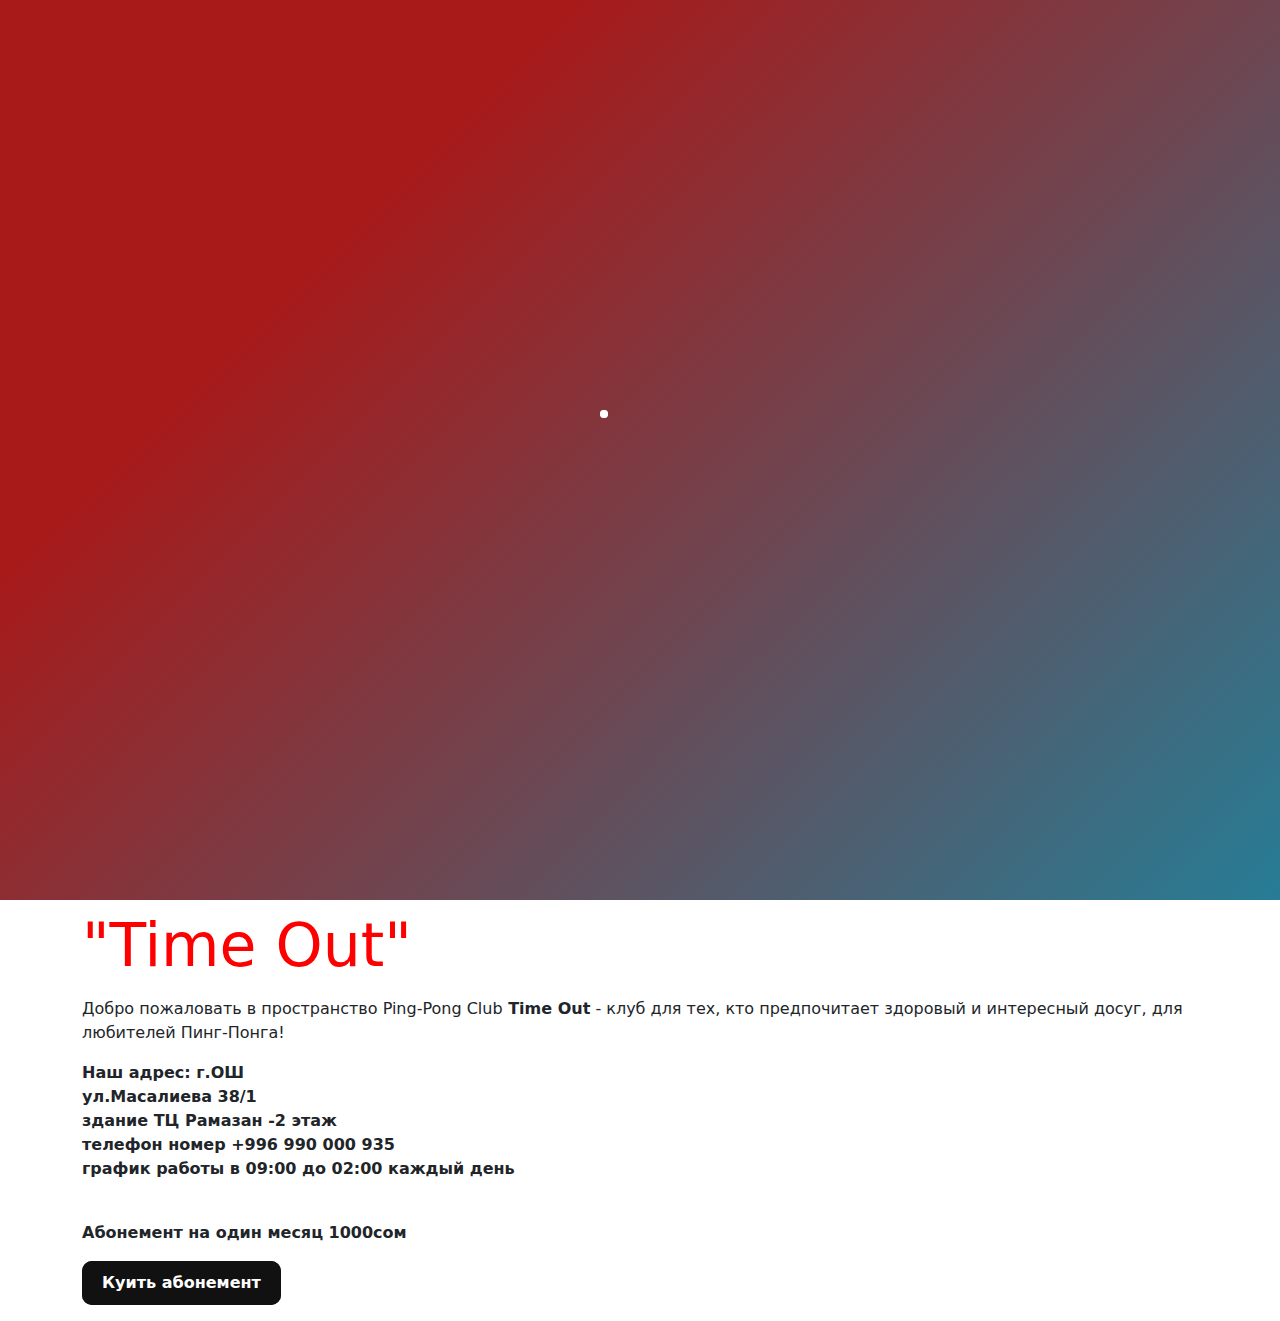
==== index.html @ aec2181b "first commit" ====
<!DOCTYPE html>
<html lang="en">
<head>
    <meta charset="UTF-8">
    <meta http-equiv="X-UA-Compatible" content="IE=edge">
    <meta name="viewport" content="width=device-width, initial-scale=1.0">
    <title>Ping-Pong club Time Out</title>
    <link rel="stylesheet" href="./CSS/bootstrap.min.css">
    <link rel="stylesheet" href="./CSS/all.min.css">
    <link rel="stylesheet" href="./CSS/reset.css">
    <link rel="stylesheet" href="./CSS/style.css">
</head>
<body>
    <div class="loader">
        <div class="lds-ripple"><div></div><div></div></div>
    </div>
    <header class="header">
        <nav>
            <div class="container">
                <div class="nav">
                    <div class="logo">
                        <img src="./img/logo.jpg" alt="">
                    </div>
                    <div class="menuToggle icon">
                        <div class="hamburger"></div>
                    </div>
                    <ul class="menu">
                        <!-- button -->
                        <button class="glow-on-hover data-modal">Куить абонемент</button>
                        <!-- instaa -->
                        <li><a href="https://www.instagram.com/timeout_osh/" target="_blank"><i class="fa-brands fa-instagram"></i></a></li>
                    </ul>
                </div>
             </div>
        </nav>
            
    </header>
    
    <section>
        <div class="container">
            <div class="anime_text">
                <div><span class="red">"Time Out"</span></div> 
            <div> 
              <span> <h1>Пинг-Понг</h1></span>
            </div>
            </div>
          <p>Добро пожаловать в пространство Ping-Pong Club<strong> Time Out</strong> - клуб для тех, кто предпочитает здоровый и интересный досуг, для любителей Пинг-Понга!</p>
          <p> <b>
            Наш адрес: г.ОШ <br>
            ул.Масалиева 38/1 <br>
            здание ТЦ Рамазан -2 этаж <br>
            телефон номер <a href="tel:+996 990 000 935">+996 990 000 935</a> <br>
            график работы в 09:00  до 02:00 каждый день<br><br>

            <p>Абонемент на один месяц 1000cом </p> <button class="glow-on-hover data-modal">Куить абонемент</button>
          </b></p>
        </div>
    </section>
    


    <footer class="footer">

    </footer>
    

    <!-- modal -->
    <div class="modal">
        <div class="modal__dialog">
            <div class="modal__content">
                <form action="#">
                    <div  class="modal__close data-close">&times;</div>
                    <div class="modal__title">Мы свяжемся с вами как можно быстрее!</div>
                    <input required placeholder="Ваше имя" name="name" type="text" class="modal__input">
                    <input required placeholder="Ваш номер телефона" name="phone" type="phone" class="modal__input">
                    <button class="btn btn_dark btn_min glow-on-hover">Перезвонить мне</button>
                </form>
            </div>
        </div>
    </div>



    <script src="./JS/jquery.js"></script>
    <script src="./JS/bootstrap.min.js"></script>
    <script src="./JS/all.min.js"></script>
    <script src="./JS/main.js"></script>
</body>
</html>
---- CSS/style.css ----
@import url(../CSS/loading.css);
@import url(../CSS/modal.css);
@import url(../CSS/carusel.css);
@import url(../CSS/animeText.css);

header{
    background:url(../img/лого.png),linear-gradient(233deg, #e56420, #c22525, #3d9c31, #37bbde);
    height:100vh;
    background-size:cover;
    background-blend-mode: hard-light;
    animation: hue-rotate 3s linear infinite;
}

@keyframes hue-rotate {
  from {
    -webkit-filter: hue-rotate(0);
    -moz-filter: hue-rotate(0);
    -ms-filter: hue-rotate(0);
    filter: hue-rotate(0);
  }
  to {
    -webkit-filter: hue-rotate(360deg);
    -moz-filter: hue-rotate(360deg);
    -ms-filter: hue-rotate(360deg);
    filter: hue-rotate(360deg);
  }
}
nav{
    background:linear-gradient(233deg, #e56420, #c22525, #3d9c31, #37bbde);
    background-size:cover;
    background-blend-mode: hard-light;
    animation: hue-rotate 3s linear infinite;
    position: fixed;
    width: 100%;
}

@keyframes hue-rotate {
  from {
    -webkit-filter: hue-rotate(0);
    -moz-filter: hue-rotate(0);
    -ms-filter: hue-rotate(0);
    filter: hue-rotate(0);
  }
  to {
    -webkit-filter: hue-rotate(360deg);
    -moz-filter: hue-rotate(360deg);
    -ms-filter: hue-rotate(360deg);
    filter: hue-rotate(360deg);
  }
}
.nav{
    display: flex;
    justify-content: end;
    align-items: center;
    padding: 30px;
    position: relative;
}
.logo{
    width: 200px;
    height: 200px;
    border-radius: 50%;
    background-color: white;
    overflow: hidden;
    position: absolute;
    border: 1px solid black;
    left: 0;
    top: 5px;
    z-index: 1;
}

.logo img{
    width: 100%;
    height: 100%;
}
.menu{
    display: flex;
    gap: 20px;
}

/* insta */
.fa-instagram{
    font-size: 50px;
}
/* button */
.glow-on-hover {
   padding: 10px 20px;
    border: none;
    outline: none;
    color: #fff;
    background: #111;
    cursor: pointer;
    position: relative;
    z-index: 0;
    border-radius: 10px;
    font-weight: 900;
}

.glow-on-hover:before {
    content: '';
    background: linear-gradient(45deg, #ff0000, #ff7300, #fffb00, #48ff00, #00ffd5, #002bff, #7a00ff, #ff00c8, #ff0000);
    position: absolute;
    top: -2px;
    left:-2px;
    background-size: 400%;
    z-index: -1;
    filter: blur(5px);
    width: calc(100% + 4px);
    height: calc(100% + 4px);
    animation: glowing 20s linear infinite;
    opacity: 0;
    transition: opacity .3s ease-in-out;
    border-radius: 10px;
}

.glow-on-hover:active {
    color: #000
}

.glow-on-hover:active:after {
    background: transparent;
}

.glow-on-hover:hover:before {
    opacity: 1;
}

.glow-on-hover:after {
    z-index: -1;
    content: '';
    position: absolute;
    width: 100%;
    height: 100%;
    background: #111;
    left: 0;
    top: 0;
    border-radius: 10px;
}

@keyframes glowing {
    0% { background-position: 0 0; }
    50% { background-position: 400% 0; }
    100% { background-position: 0 0; }
}

.menuToggle{  
    color: #fff;
    padding: 10px 15px;
    cursor: pointer;
    display: none;
}

@media( max-width: 770px){
    .menuToggle{
        display: block;
    }
    .menu{
        display: none;
        position: absolute;
        width: 100%;
        margin-top: 7px;
        margin-left: -10px;
        padding-left: 10px;
        z-index: 9999;
    }
    .menu li{
        display: block;
    }
    
}

.icon {
    width: 25px;
    height: 25px;
    cursor: pointer;
}

.hamburger {
    width: 40px;
    height: 4px;
    transform: translate(-50%, -50%);
    background: #fff;
    transition: 0.5s;
    display: inline-block;
    margin-left: 12px;
}

.hamburger:before,
.hamburger:after {
    content: "";
    width: 40px;
    height: 4px;
    position: absolute;
    background: #fff;
    transition: 0.5s;
}

.hamburger:before {
    top: -16px;
}

.hamburger:after {
    top: 16px;
}

.icon.active .hamburger {
    background: rgba(0, 0, 0, 0);
}

.icon.active .hamburger:before {
    top: 0;
    transform: rotate(45deg);
}

.icon.active .hamburger:after {
    top: 0;
    transform: rotate(135deg);
}
.red{
    color: red;
    font-size: 60px;
}
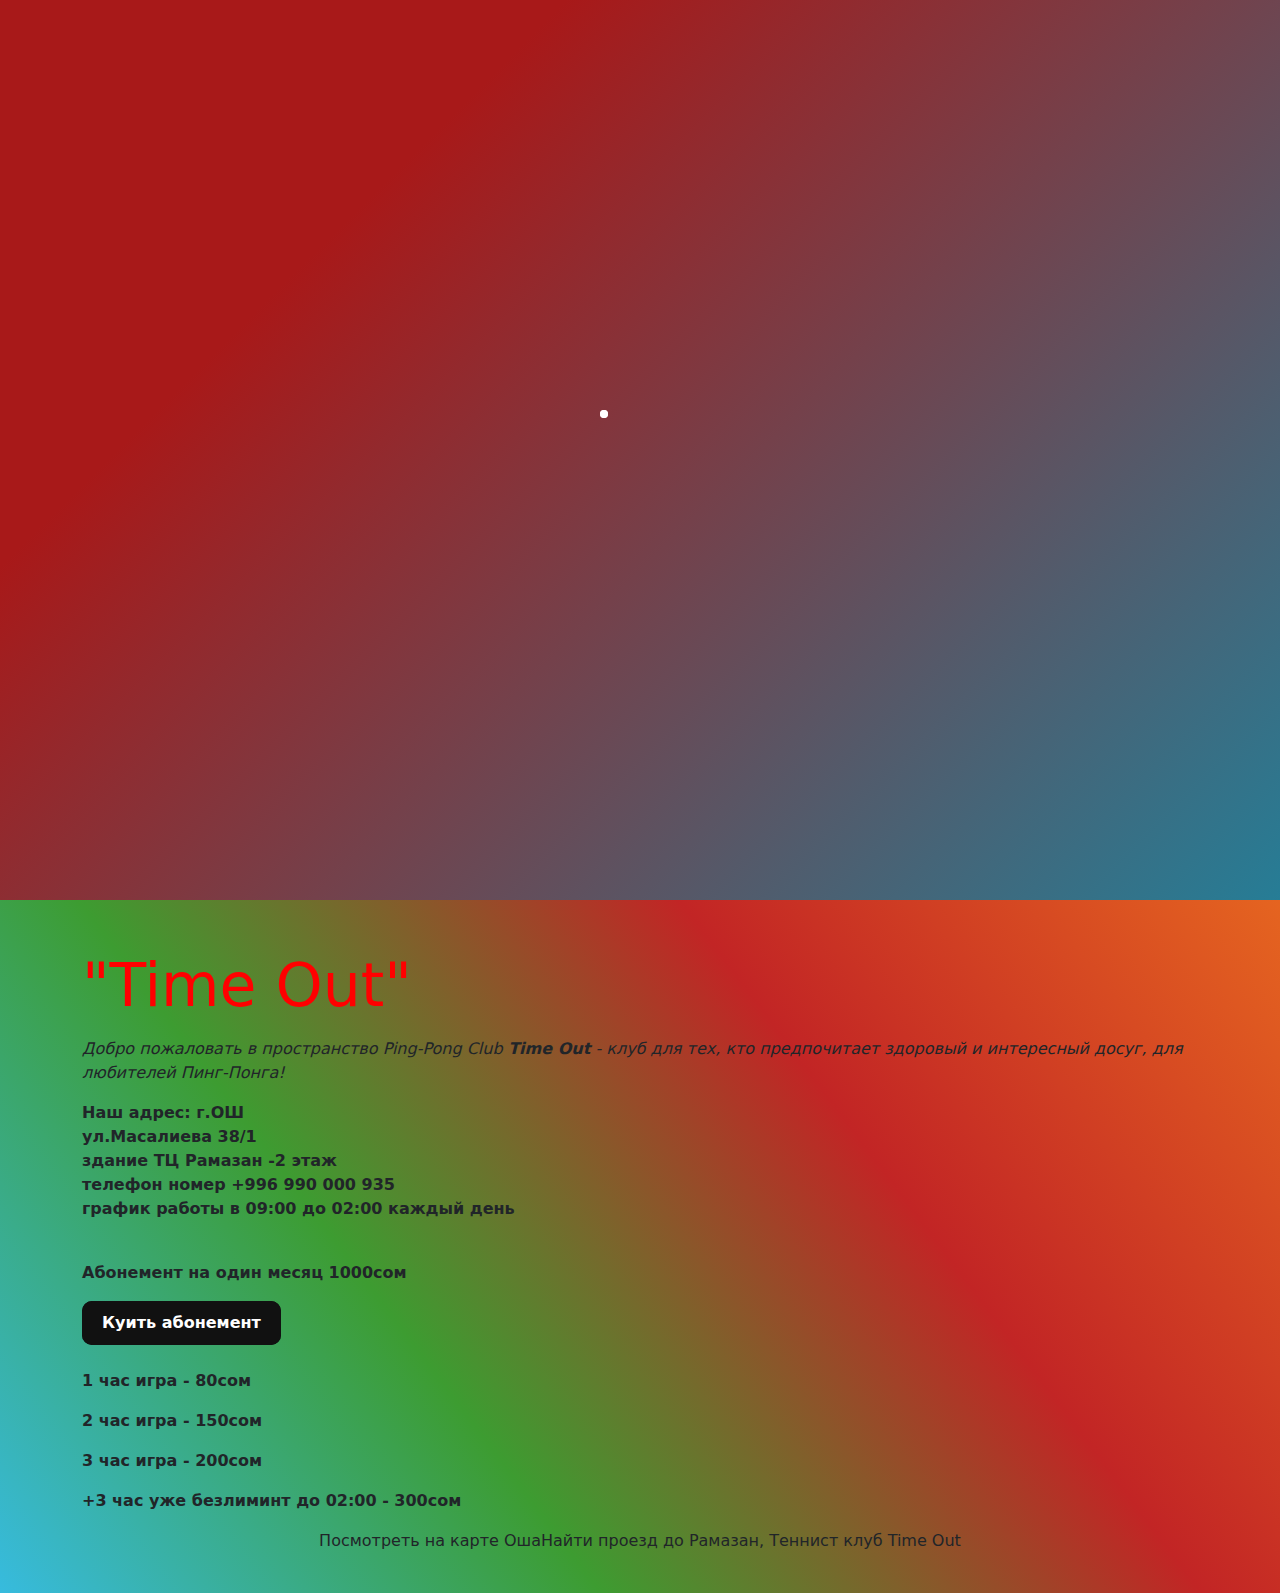
==== commit c2635c61: "'logo'" ====
--- a/index.html
+++ b/index.html
@@ -5,10 +5,8 @@
     <meta http-equiv="X-UA-Compatible" content="IE=edge">
     <meta name="viewport" content="width=device-width, initial-scale=1.0">
     <title>Ping-Pong club Time Out</title>
-    <link rel="stylesheet" href="./CSS/bootstrap.min.css">
-    <link rel="stylesheet" href="./CSS/all.min.css">
+    <link rel="icon" href="./img/logo.jpg">
     <link rel="stylesheet" href="./CSS/reset.css">
-    <link rel="stylesheet" href="./CSS/style.css">
 </head>
 <body>
     <div class="loader">
@@ -44,7 +42,7 @@
               <span> <h1>Пинг-Понг</h1></span>
             </div>
             </div>
-          <p>Добро пожаловать в пространство Ping-Pong Club<strong> Time Out</strong> - клуб для тех, кто предпочитает здоровый и интересный досуг, для любителей Пинг-Понга!</p>
+          <p><i> Добро пожаловать в пространство Ping-Pong Club<strong> Time Out</strong> - клуб для тех, кто предпочитает здоровый и интересный досуг, для любителей Пинг-Понга!</i></p>
           <p> <b>
             Наш адрес: г.ОШ <br>
             ул.Масалиева 38/1 <br>
@@ -52,12 +50,19 @@
             телефон номер <a href="tel:+996 990 000 935">+996 990 000 935</a> <br>
             график работы в 09:00  до 02:00 каждый день<br><br>
 
-            <p>Абонемент на один месяц 1000cом </p> <button class="glow-on-hover data-modal">Куить абонемент</button>
+            <p>Абонемент на один месяц 1000cом </p> <button class="glow-on-hover data-modal">Куить абонемент</button><br><br>
+            <p>1 час игра - 80сом</p>
+            <p>2 час игра - 150сом</p>
+            <p>3 час игра - 200сом</p>
+            <p>+3 час уже безлиминт до 02:00 - 300сом</p>
           </b></p>
+          <div class="map">
+            <a class="dg-widget-link" href="http://2gis.kg/osh/firm/70000001061639183/center/72.80318,40.538794/zoom/16?utm_medium=widget-source&utm_campaign=firmsonmap&utm_source=bigMap">Посмотреть на карте Оша</a><div class="dg-widget-link"><a href="http://2gis.kg/osh/center/72.80318,40.538794/zoom/16/routeTab/rsType/bus/to/72.80318,40.538794╎Рамазан, киоск по продаже мороженого?utm_medium=widget-source&utm_campaign=firmsonmap&utm_source=route">Найти проезд до Рамазан, Теннист клуб Time Out</a></div><script charset="utf-8" src="https://widgets.2gis.com/js/DGWidgetLoader.js"></script><script charset="utf-8">new DGWidgetLoader({"width":1000,"height":200,"borderColor":"#a3a3a3","pos":{"lat":40.538794,"lon":72.80318,"zoom":16},"opt":{"city":"osh"},"org":[{"id":"70000001061639183"}]});</script><noscript style="color:#c00;font-size:16px;font-weight:bold;">Виджет карты использует JavaScript. Включите его в настройках вашего браузера.</noscript>
+          </div>
         </div>
+
     </section>
     
-
 
     <footer class="footer">
 
